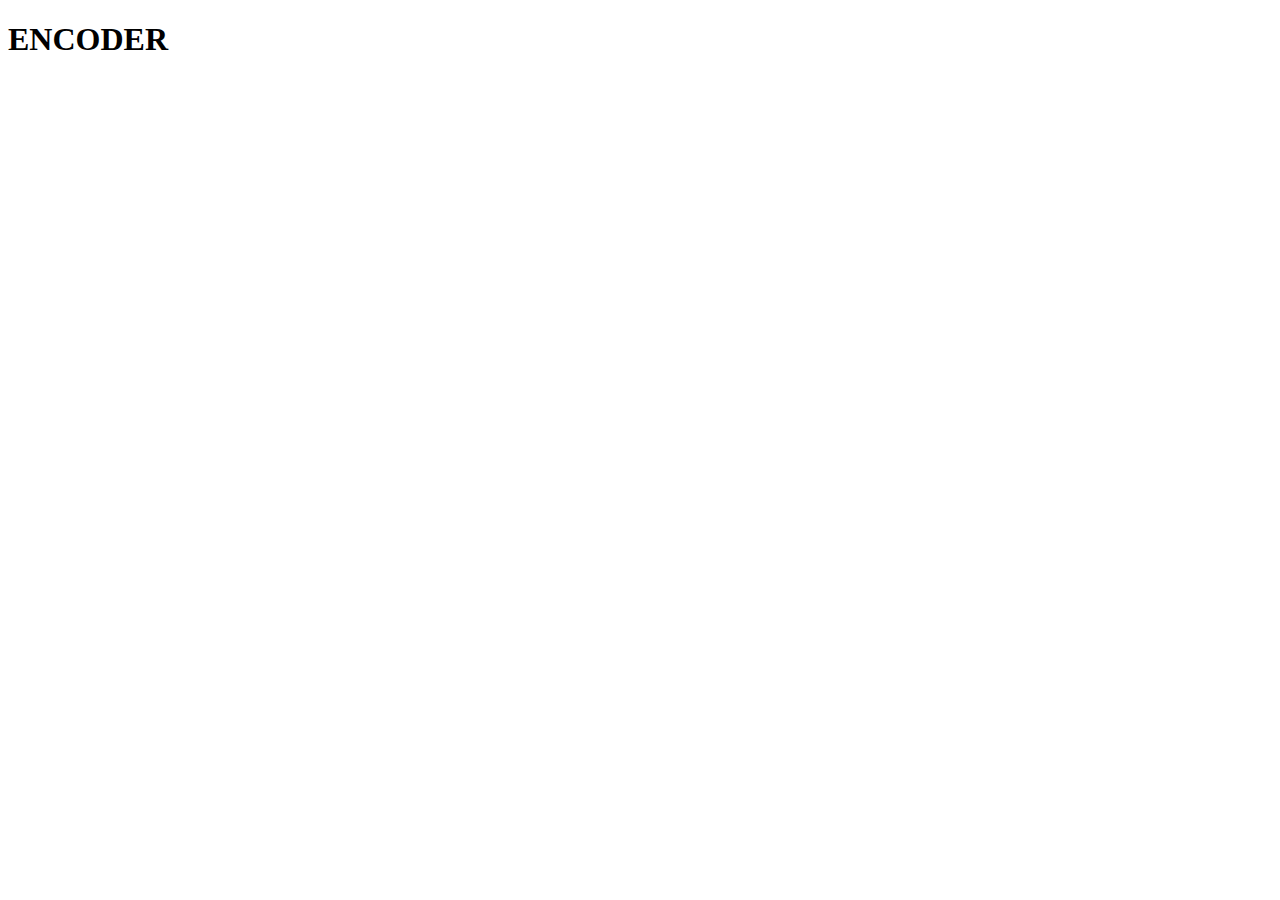
==== index.html @ cbee07ac "create: index.html" ====
<!DOCTYPE html>
<html lang="en">
<head>
    <meta charset="UTF-8">
    <meta http-equiv="X-UA-Compatible" content="IE=edge">
    <meta name="viewport" content="width=device-width, initial-scale=1.0">
    <title>encoder</title>
</head>
<body>
    <h1>ENCODER</h1>
</body>
</html>
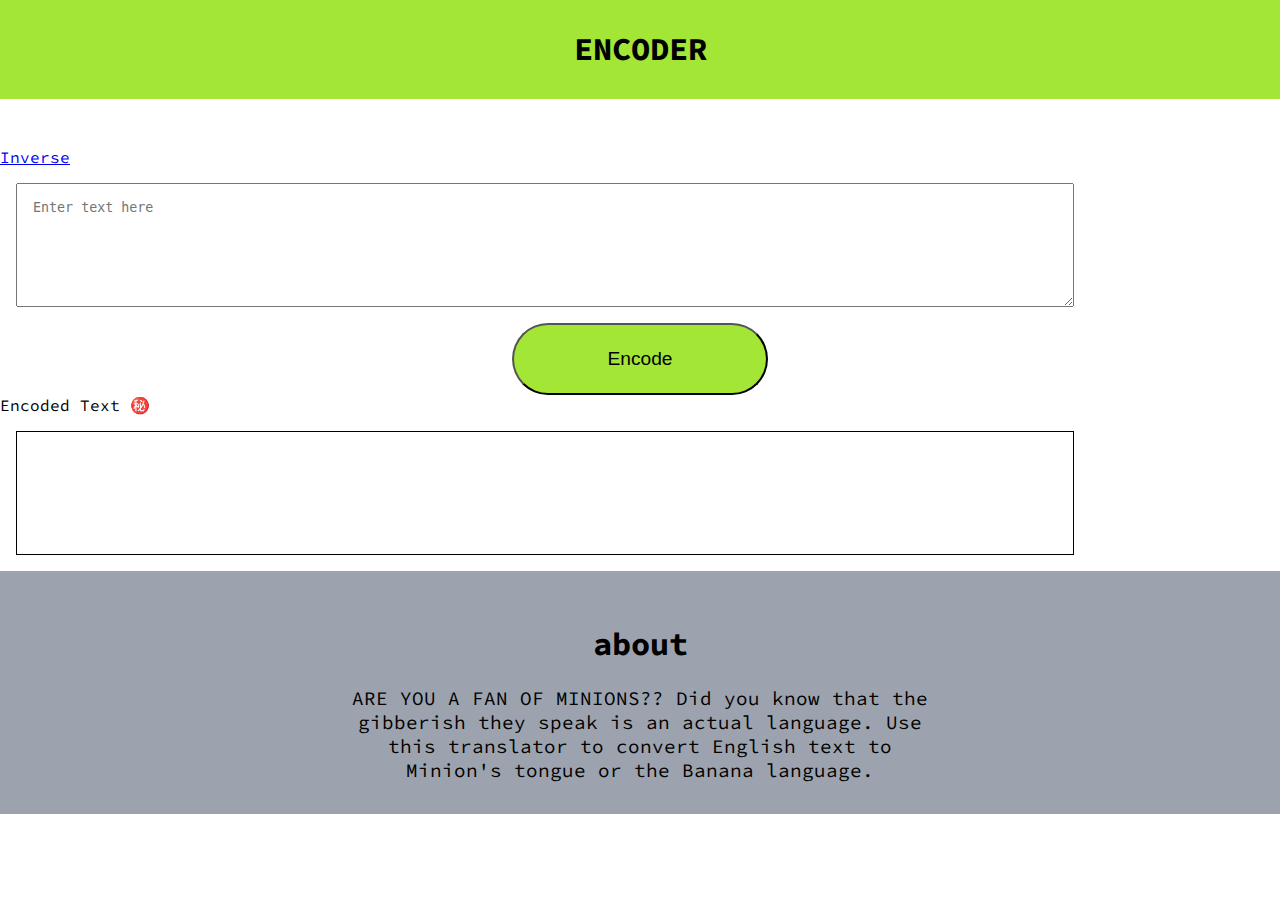
==== commit 85f70159: "update css" ====
--- a/index.html
+++ b/index.html
@@ -5,8 +5,23 @@
     <meta http-equiv="X-UA-Compatible" content="IE=edge">
     <meta name="viewport" content="width=device-width, initial-scale=1.0">
     <title>encoder</title>
+    <link rel="stylesheet" href="/styles.css">
 </head>
 <body>
-    <h1>ENCODER</h1>
+    <nav class="navigation">
+        <h1>ENCODER</h1>
+    </nav>
+    
+    <a href="/inverse.html">Inverse</a>
+    <textarea id="txt-input" placeholder="Enter text here" ></textarea>
+    <button class="btn btn-style" >Encode</button>
+    <div>Encoded Text ㊙️</div>
+    <div id="output"></div>
+    <footer class="footer">
+        <h1>about</h1>
+        <p style="font-size: larger;">ARE YOU A FAN OF MINIONS??  Did you know that the gibberish they speak is an actual language. Use this translator to convert English text to Minion's tongue or the Banana language.</p>
+    </footer>
+
+    <script src="app.js" type="text/javascript"></script>
 </body>
 </html>--- a/styles.css
+++ b/styles.css
@@ -0,0 +1,83 @@
+@import url('https://fonts.googleapis.com/css2?family=Source+Code+Pro:wght@400;700&display=swap');
+
+:root {
+    --primary-color: #A3E635;
+    --secondary-color: #9CA3AF;
+}
+
+body {
+    font-family: 'Source Code Pro', monospace;
+    margin: 0px;
+}
+
+
+nav
+{
+    background-color: var(--primary-color);
+    text-align: center;
+    padding: 0.5rem;
+    margin-bottom: 3rem;
+}
+
+
+#txt-input{
+    width: 80%;
+    height: 10vh;
+    display: block;
+    margin: 1rem;
+    padding: 1rem;
+}
+
+#output{
+    border: 1px solid black;
+    height: 10vh;
+    width: 80%;
+    margin: 1rem;
+    padding: 1rem;
+}
+.btn{
+    width: 20%;
+    height: 8vh;
+    display: block;
+    padding: 1rem;
+    margin: auto;
+    
+    border-radius: 3rem;
+    font-size: 3vh;
+
+}
+.btn-style{
+    font-size: larger; 
+    background-color: var(--primary-color);   
+}
+.btn-inverse{
+    text-decoration: none;
+    color: black;
+    background-color: var(--primary-color);
+    border: 4px solid var(--primary-color);
+    border-radius: 0.5rem;
+    margin-left: 3rem;  
+}
+
+.box-style{
+    width: 50%;
+    height: 10vh;
+    margin: auto;
+    padding: 1rem;
+}
+
+
+.footer{
+    background-color: var(--secondary-color);
+    padding: 2rem 1rem;
+    text-align: center;
+  
+}   
+
+.footer p{
+    max-width: 600px;
+    margin: auto;
+    padding-left: 1rem;
+    padding-right: 1rem;
+    
+} 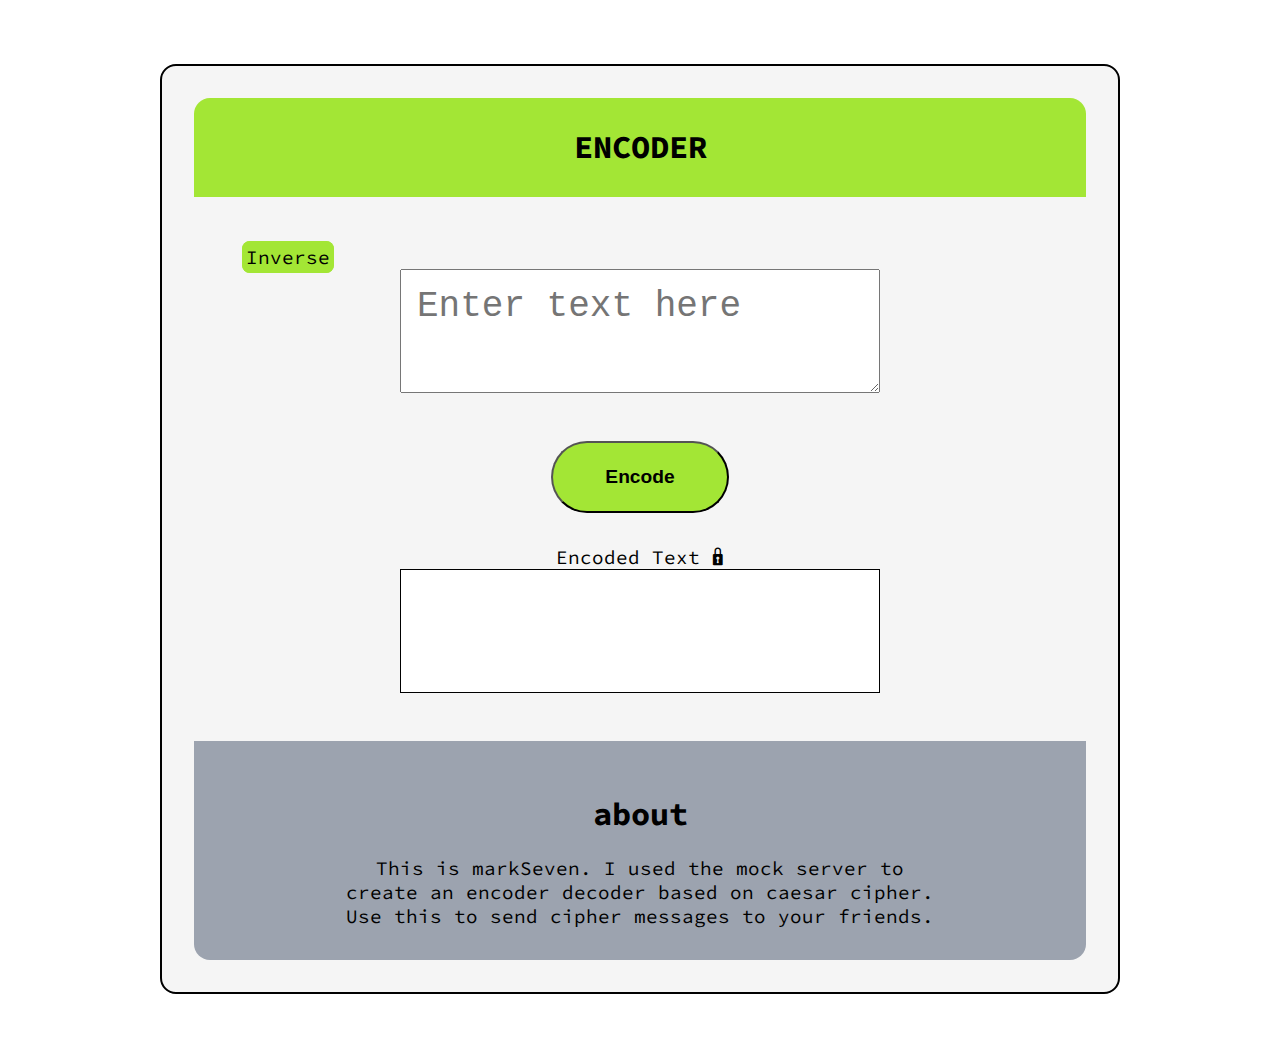
==== commit 36aa9213: "update: styles.css" ====
--- a/index.html
+++ b/index.html
@@ -1,5 +1,6 @@
 <!DOCTYPE html>
 <html lang="en">
+
 <head>
     <meta charset="UTF-8">
     <meta http-equiv="X-UA-Compatible" content="IE=edge">
@@ -7,21 +8,32 @@
     <title>encoder</title>
     <link rel="stylesheet" href="/styles.css">
 </head>
+
 <body>
+    <div class="container">
     <nav class="navigation">
         <h1>ENCODER</h1>
     </nav>
-    
-    <a href="/inverse.html">Inverse</a>
-    <textarea id="txt-input" placeholder="Enter text here" ></textarea>
-    <button class="btn btn-style" >Encode</button>
-    <div>Encoded Text ㊙️</div>
-    <div id="output"></div>
+
+    <a class="btn-style btn-inverse" href="/inverse.html">Inverse</a>
+
+    <textarea id="txt-input" class="box-style" placeholder="Enter text here"></textarea>
+
+    <button id="btn-code" class="btn btn-style" >Encode</button>
+
+    <div style="padding: 1rem;"> </div>
+
+    <div style="font-size: larger; text-align: center;">Encoded Text 🔒</div>
+
+    <div id="output" class="box-style" ></div>
+
     <footer class="footer">
         <h1>about</h1>
-        <p style="font-size: larger;">ARE YOU A FAN OF MINIONS??  Did you know that the gibberish they speak is an actual language. Use this translator to convert English text to Minion's tongue or the Banana language.</p>
+        <p style="font-size: larger;">This is markSeven. I used the mock server to create an encoder decoder based on caesar cipher. Use this to send cipher messages to your friends.</p>
     </footer>
+    </div>
 
     <script src="app.js" type="text/javascript"></script>
 </body>
+
 </html>--- a/styles.css
+++ b/styles.css
@@ -17,30 +17,45 @@
     text-align: center;
     padding: 0.5rem;
     margin-bottom: 3rem;
+    border-top-left-radius: 1rem;
+    border-top-right-radius: 1rem;
 }
 
 
 #txt-input{
-    width: 80%;
-    height: 10vh;
-    display: block;
-    margin: 1rem;
-    padding: 1rem;
+    display: block; 
+    font-size: 4vh;
 }
 
 #output{
     border: 1px solid black;
+    font-size: 4vh;
+    background-color: white;
+}
+
+
+.box-style{
+    width: 50%;
     height: 10vh;
-    width: 80%;
-    margin: 1rem;
+    margin: auto;
     padding: 1rem;
+    margin-bottom: 3rem;
 }
+.container{
+  border: 2px solid black;
+  margin: 4rem 10rem;
+  padding: 2rem;
+  background-color: whitesmoke;
+  border-radius: 1rem;
+}
+
 .btn{
     width: 20%;
     height: 8vh;
     display: block;
     padding: 1rem;
     margin: auto;
+    font-weight: 600;  
     
     border-radius: 3rem;
     font-size: 3vh;
@@ -48,7 +63,8 @@
 }
 .btn-style{
     font-size: larger; 
-    background-color: var(--primary-color);   
+    background-color: var(--primary-color); 
+   
 }
 .btn-inverse{
     text-decoration: none;
@@ -59,19 +75,14 @@
     margin-left: 3rem;  
 }
 
-.box-style{
-    width: 50%;
-    height: 10vh;
-    margin: auto;
-    padding: 1rem;
-}
 
 
 .footer{
     background-color: var(--secondary-color);
     padding: 2rem 1rem;
     text-align: center;
-  
+    border-bottom-left-radius: 1rem;
+    border-bottom-right-radius: 1rem;
 }   
 
 .footer p{
